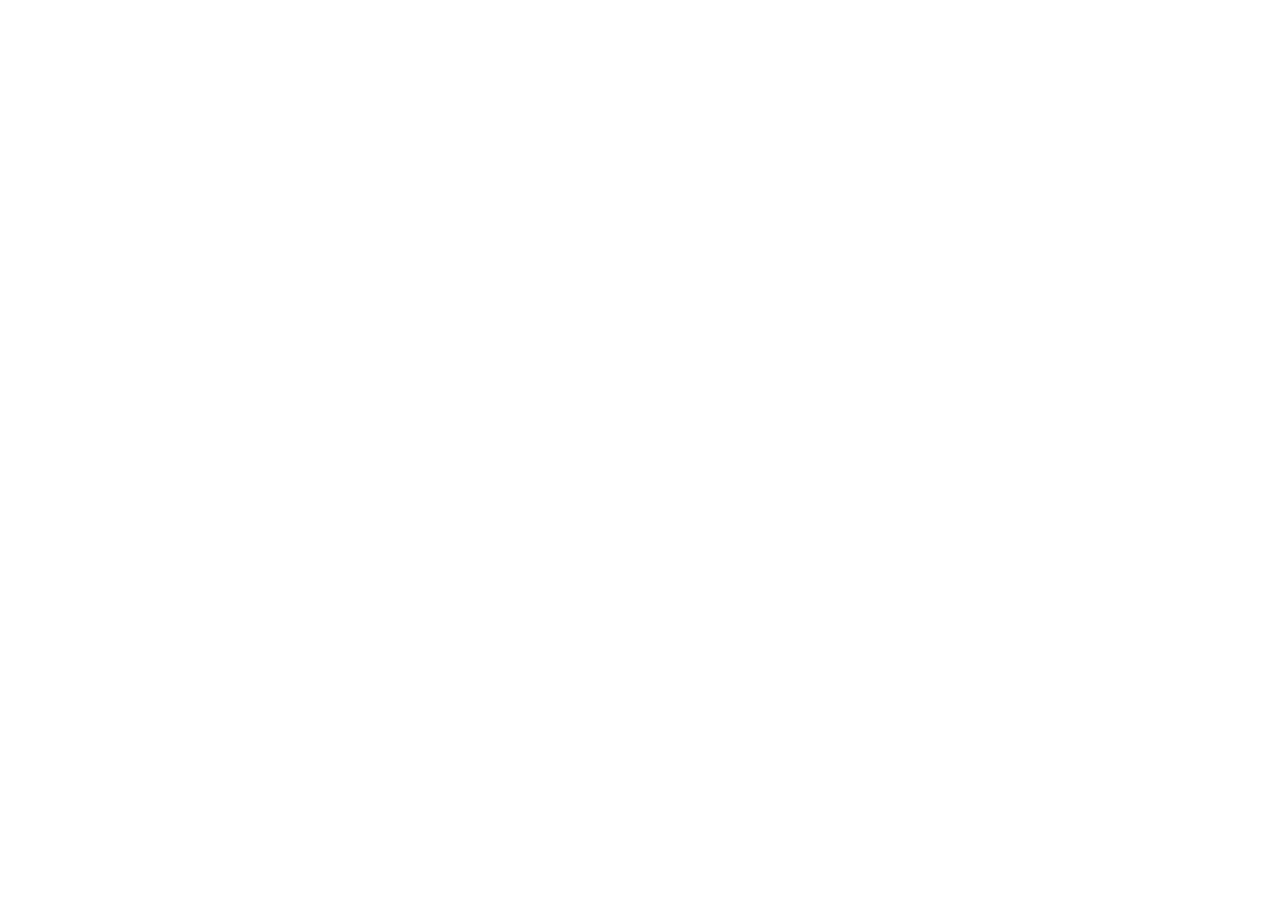
==== Hire.html @ 6e32a984 "Hire Page Created" ====
<!DOCTYPE html>
<html lang="en">
<head>
     <meta charset="UTF-8">
    <meta name="viewport" content="width=device-width, initial-scale=1.0">
    <title>Hire Me - FRINIXSS</title>

    <link href="https://cdn.jsdelivr.net/npm/bootstrap@5.0.2/dist/css/bootstrap.min.css" rel="stylesheet">
    <link rel="stylesheet" href="MainCSS.css">
</head>
<body>
    
</body>
</html>
---- MainCSS.css ----
.carousel-inner,
.carousel-item img {
    height: 300px;
}

.carousel-item img {
    object-fit: cover;
}

.card-img-top {
    height: 220px;
    object-fit: cover;
}

body {
    animation: pageFade 0.7s var(--smooth);
}

@keyframes pageFade {
    from {
        opacity: 0;
    }
    to {
        opacity: 1;
    }
}

.navbar {
    animation: navDrop 0.6s var(--smooth);
}

@keyframes navDrop {
    from {
        opacity: 0;
        transform: translateY(-20px);
    }
    to {
        opacity: 1;
        transform: translateY(0);
    }
}

.card {
    border: none;
    overflow: hidden;

    transition: transform 0.25s var(--smooth),
                box-shadow 0.25s var(--smooth);

    will-change: transform;
}

.card:hover {
    transform: translateY(-6px);
    box-shadow: 0 8px 20px rgba(0, 0, 0, 0.15);
}

.card-img-top {
    transition: transform 0.4s var(--smooth);
}

.card:hover .card-img-top {
    transform: scale(1.03);
}

.btn {
    transition: transform 0.2s var(--smooth);
}

.btn:hover {
    transform: translateY(-1px);
}

.carousel-caption {
    animation: fadeZoom 0.7s var(--smooth);
}

@keyframes fadeZoom {
    from {
        opacity: 0;
        transform: scale(0.97);
    }
    to {
        opacity: 1;
        transform: scale(1);
    }
}
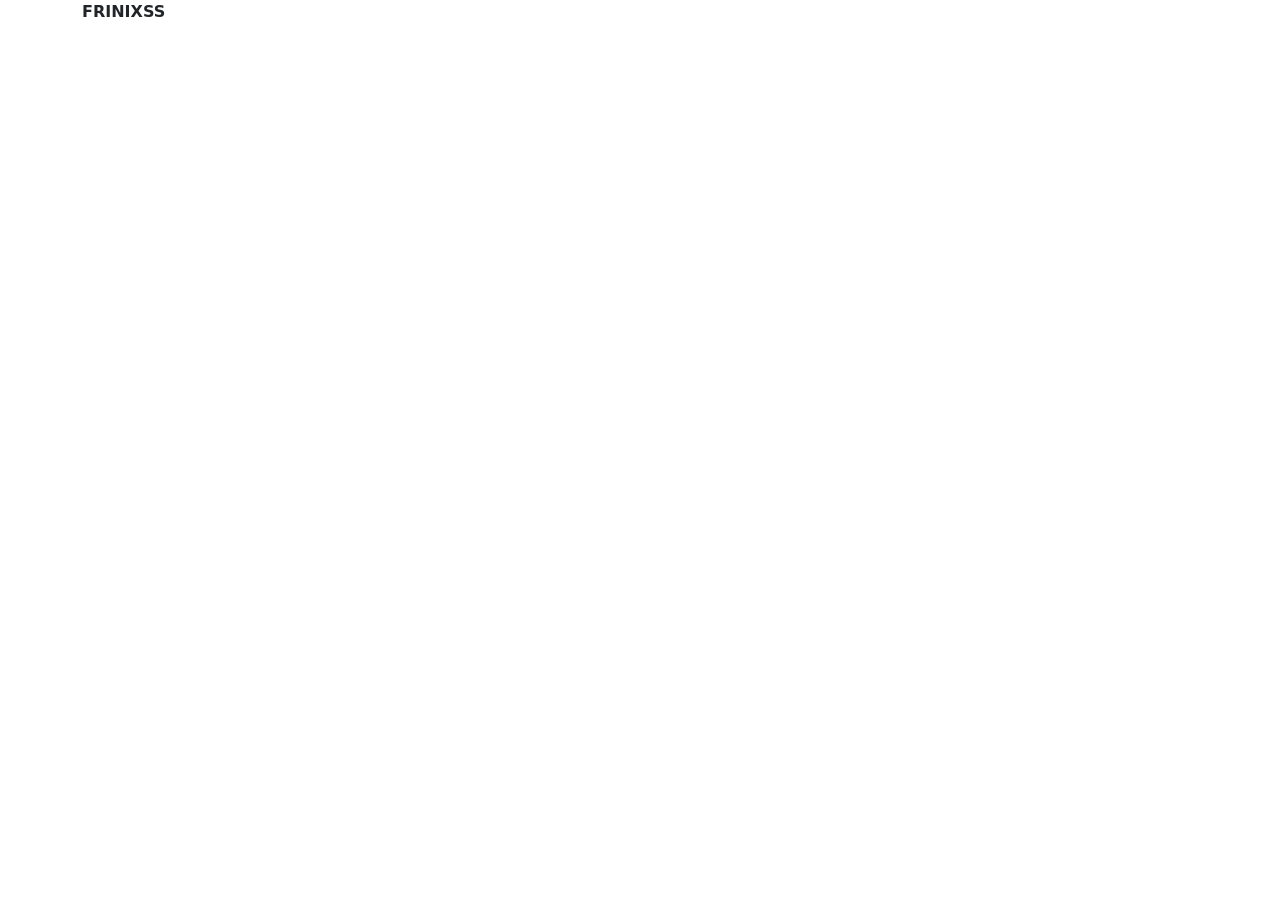
==== commit f055cfea: "nav bar added to Hire" ====
--- a/Hire.html
+++ b/Hire.html
@@ -9,6 +9,24 @@
     <link rel="stylesheet" href="MainCSS.css">
 </head>
 <body>
-    
+    <div class="container">
+        <a class="navbar-brand fw-bold" href="Home.html">FRINIXSS</a>
+
+        <button class="navbar-toggler" data-bs-toggle="collapse" data-bs-target="#nav">
+            <span class="navbar-toggler-icon"></span>
+        </button>
+
+        <div class="collapse navbar-collapse" id="nav">
+            <ul class="navbar-nav ms-auto align-items-center">
+                <li class="nav-item"><a class="nav-link" href="Home.html">Home</a></li>
+                <li class="nav-item"><a class="nav-link" href="Services.html">Services</a></li>
+                <li class="nav-item"><a class="nav-link" href="Portfolio.html">Portfolio</a></li>
+                <li class="nav-item ms-3">
+                    <a class="btn btn-success" href="Hire.html">Hire Me</a>
+                </li>
+            </ul>
+        </div>
+    </div>
+</nav>
 </body>
 </html>
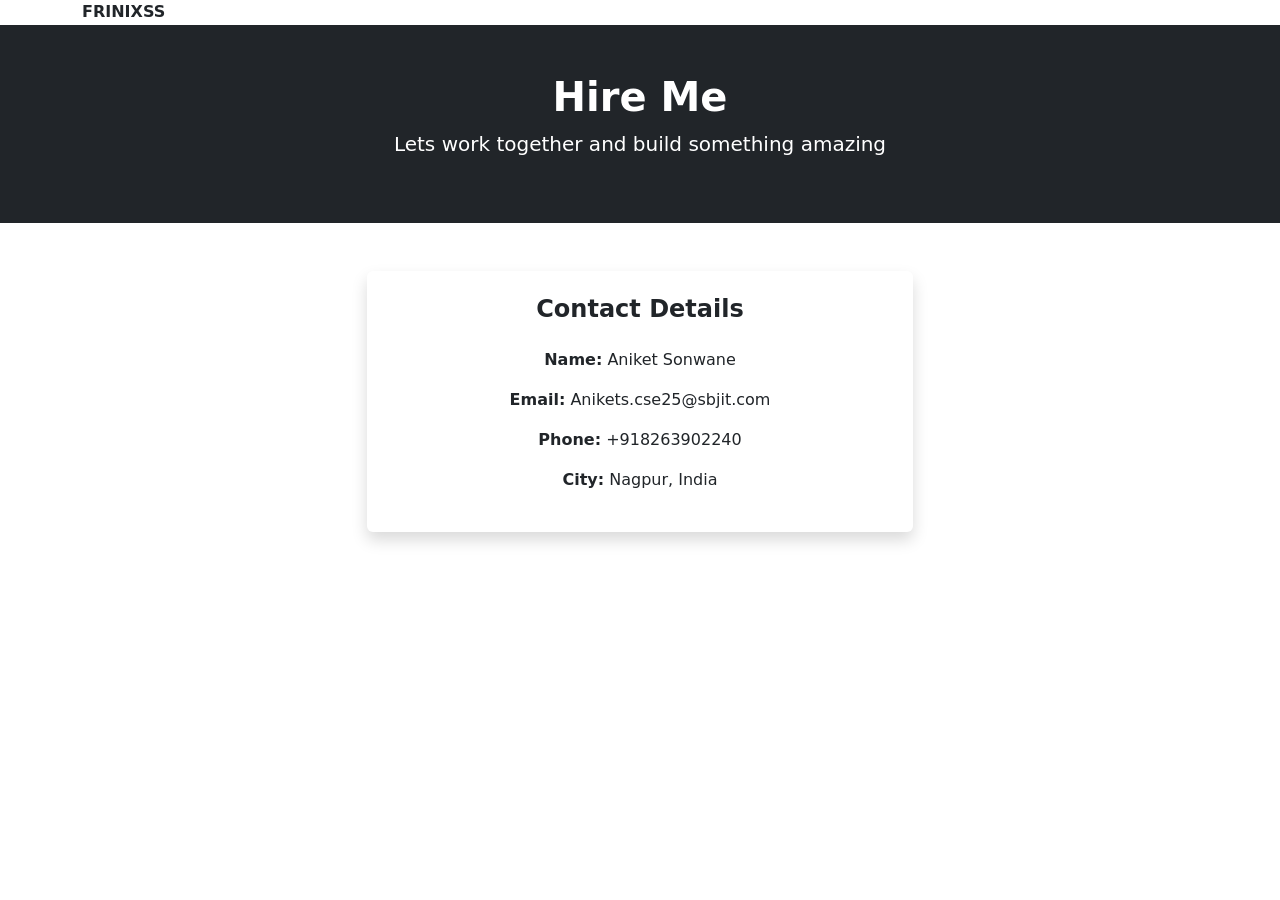
==== commit 7ce3ae4f: "Contact Details added to Hire" ====
--- a/Hire.html
+++ b/Hire.html
@@ -28,5 +28,26 @@
         </div>
     </div>
 </nav>
+<div class="bg-dark text-white text-center p-5">
+    <h1 class="fw-bold">Hire Me</h1>
+    <p class="lead">Lets work together and build something amazing</p>
+</div>
+<div class="container my-5">
+    <div class="row justify-content-center">
+
+        <div class="col-md-6">
+            <div class="card shadow p-4 text-center">
+
+                <h4 class="fw-bold mb-4">Contact Details</h4>
+
+                <p><strong>Name:</strong> Aniket Sonwane</p>
+                <p><strong>Email:</strong> Anikets.cse25@sbjit.com</p>
+                <p><strong>Phone:</strong> +918263902240</p>
+                <p><strong>City:</strong> Nagpur, India</p>
+            </div>
+        </div>
+
+    </div>
+</div>
 </body>
 </html>
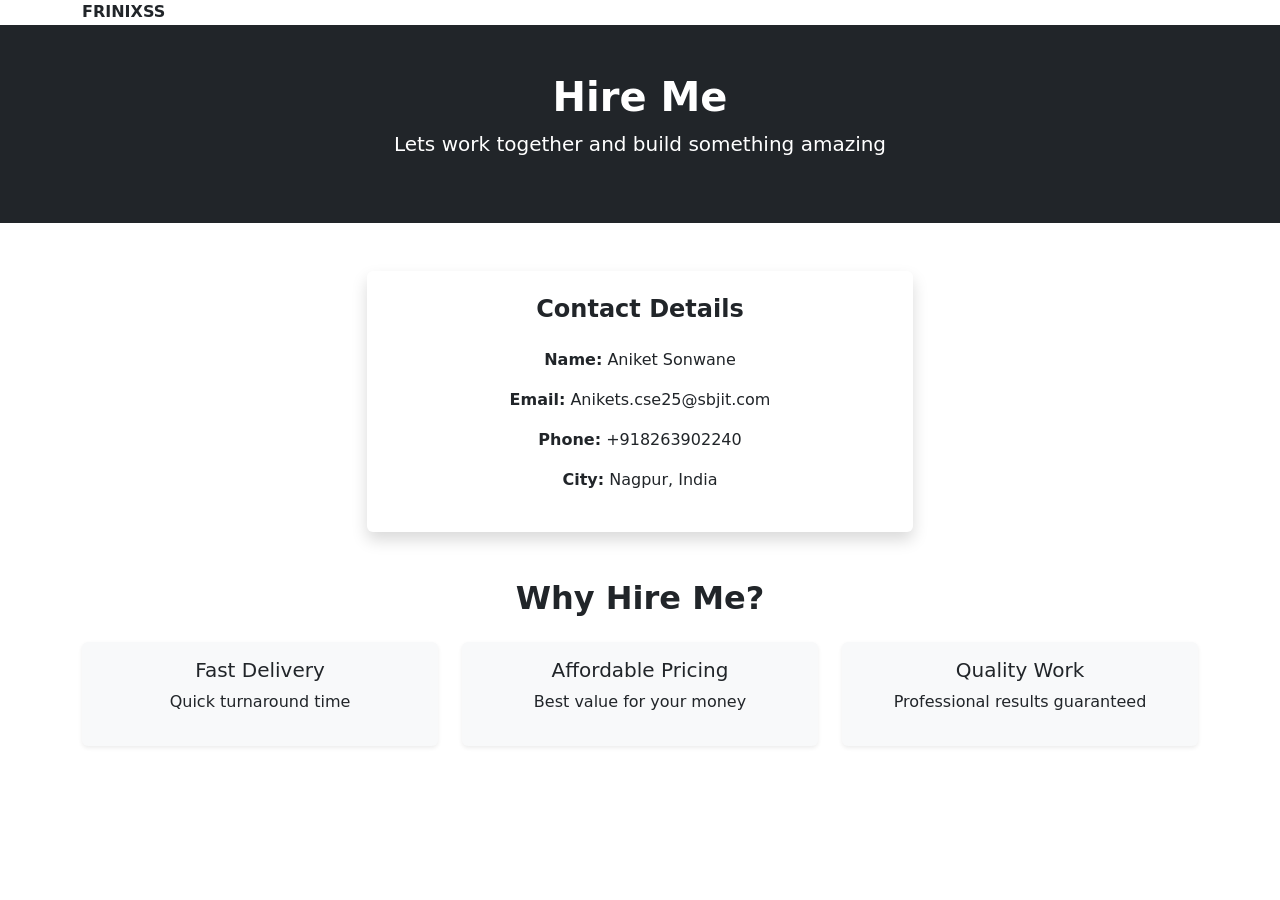
==== commit b4514929: "Information added to Hire" ====
--- a/Hire.html
+++ b/Hire.html
@@ -49,5 +49,36 @@
 
     </div>
 </div>
+<div class="container my-5">
+    <div class="text-center mb-4">
+        <h2 class="fw-bold">Why Hire Me?</h2>
+    </div>
+
+    <div class="row text-center g-4">
+
+        <div class="col-md-4">
+            <div class="card p-3 shadow-sm bg-light">
+                <h5>Fast Delivery</h5>
+                <p>Quick turnaround time</p>
+            </div>
+        </div>
+
+        <div class="col-md-4">
+            <div class="card p-3 shadow-sm bg-light">
+                <h5>Affordable Pricing</h5>
+                <p>Best value for your money</p>
+            </div>
+        </div>
+
+        <div class="col-md-4">
+            <div class="card p-3 shadow-sm bg-light">
+                <h5>Quality Work</h5>
+                <p>Professional results guaranteed</p>
+            </div>
+        </div>
+
+    </div>
+</div>
+
 </body>
 </html>
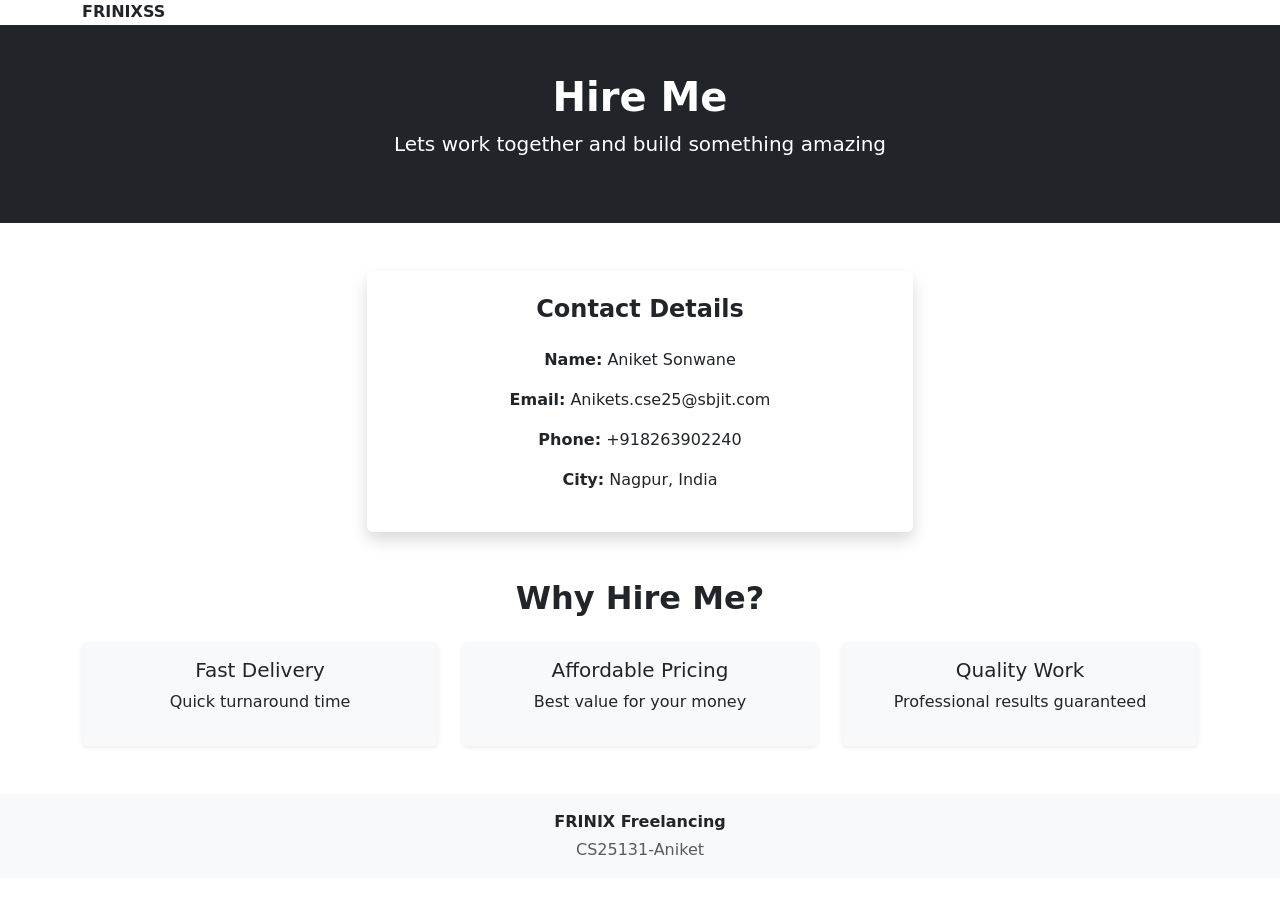
==== commit e82802cb: "Footer added to Hire" ====
--- a/Hire.html
+++ b/Hire.html
@@ -79,6 +79,10 @@
 
     </div>
 </div>
+<footer class="bg-light text-center p-3">
+    <p class="mb-1 fw-bold">FRINIX Freelancing</p>
+    <p class="mb-0 text-muted">CS25131-Aniket</p>
+</footer>
 
 </body>
 </html>
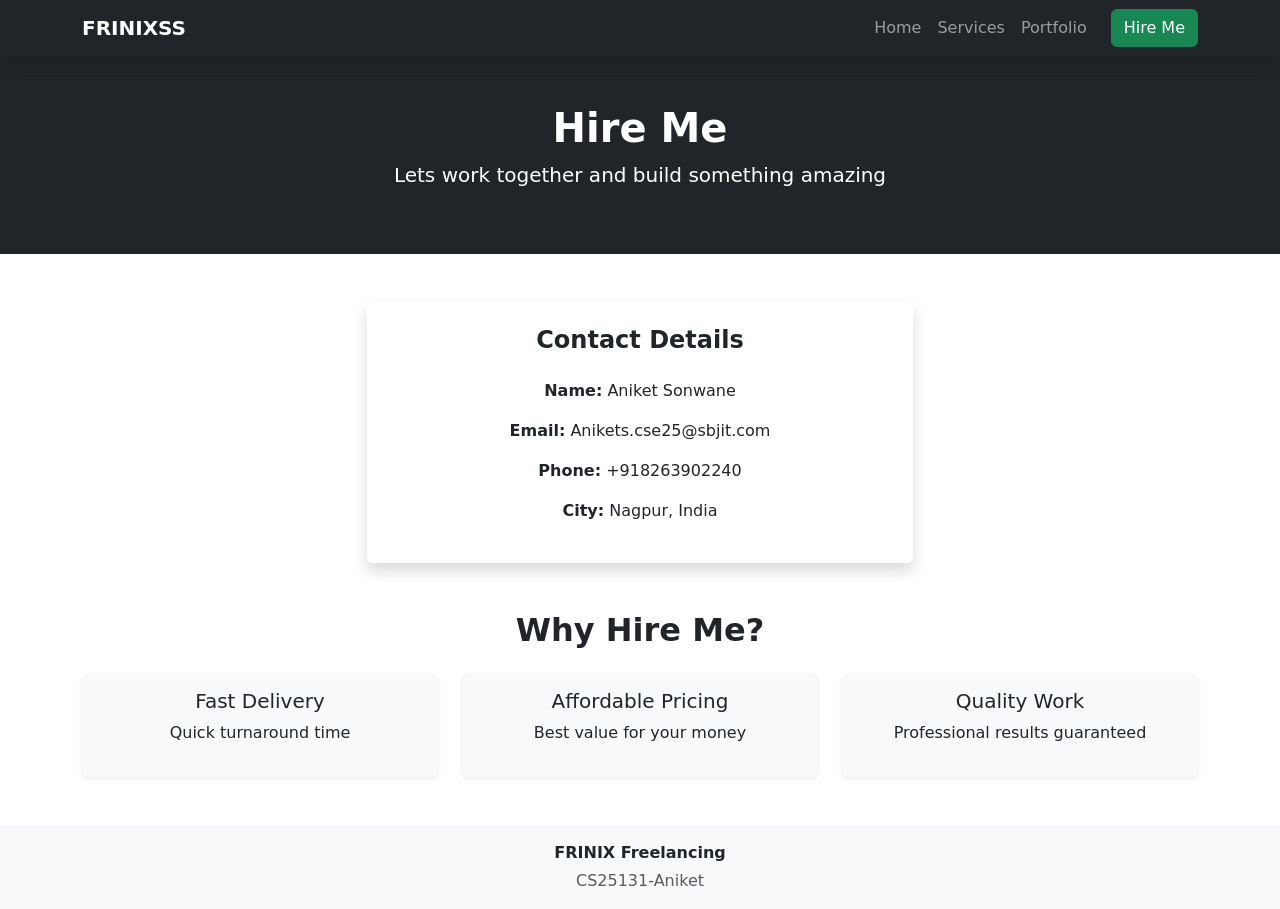
==== commit 0e8ce58c: "bugs Cleared Hire" ====
--- a/Hire.html
+++ b/Hire.html
@@ -9,6 +9,7 @@
     <link rel="stylesheet" href="MainCSS.css">
 </head>
 <body>
+    <nav class="navbar navbar-expand-lg navbar-dark bg-dark shadow">
     <div class="container">
         <a class="navbar-brand fw-bold" href="Home.html">FRINIXSS</a>
 
